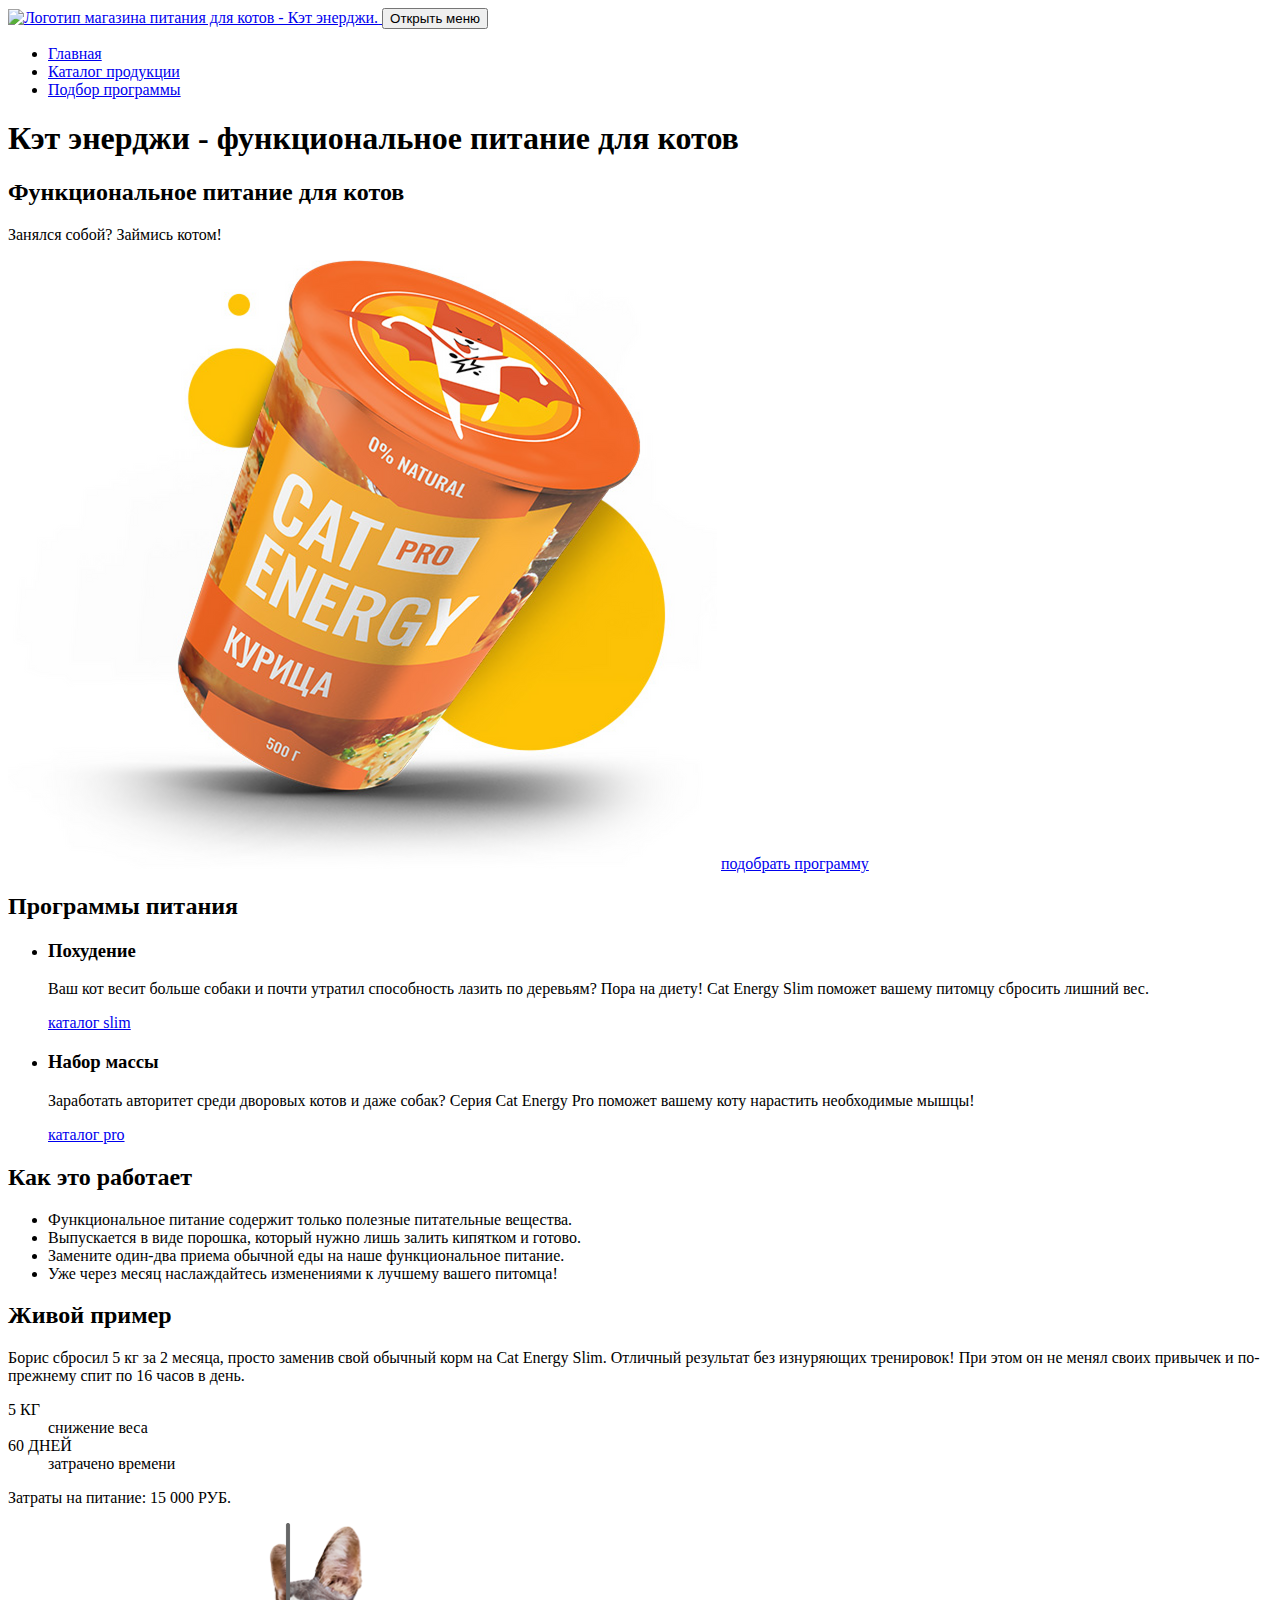
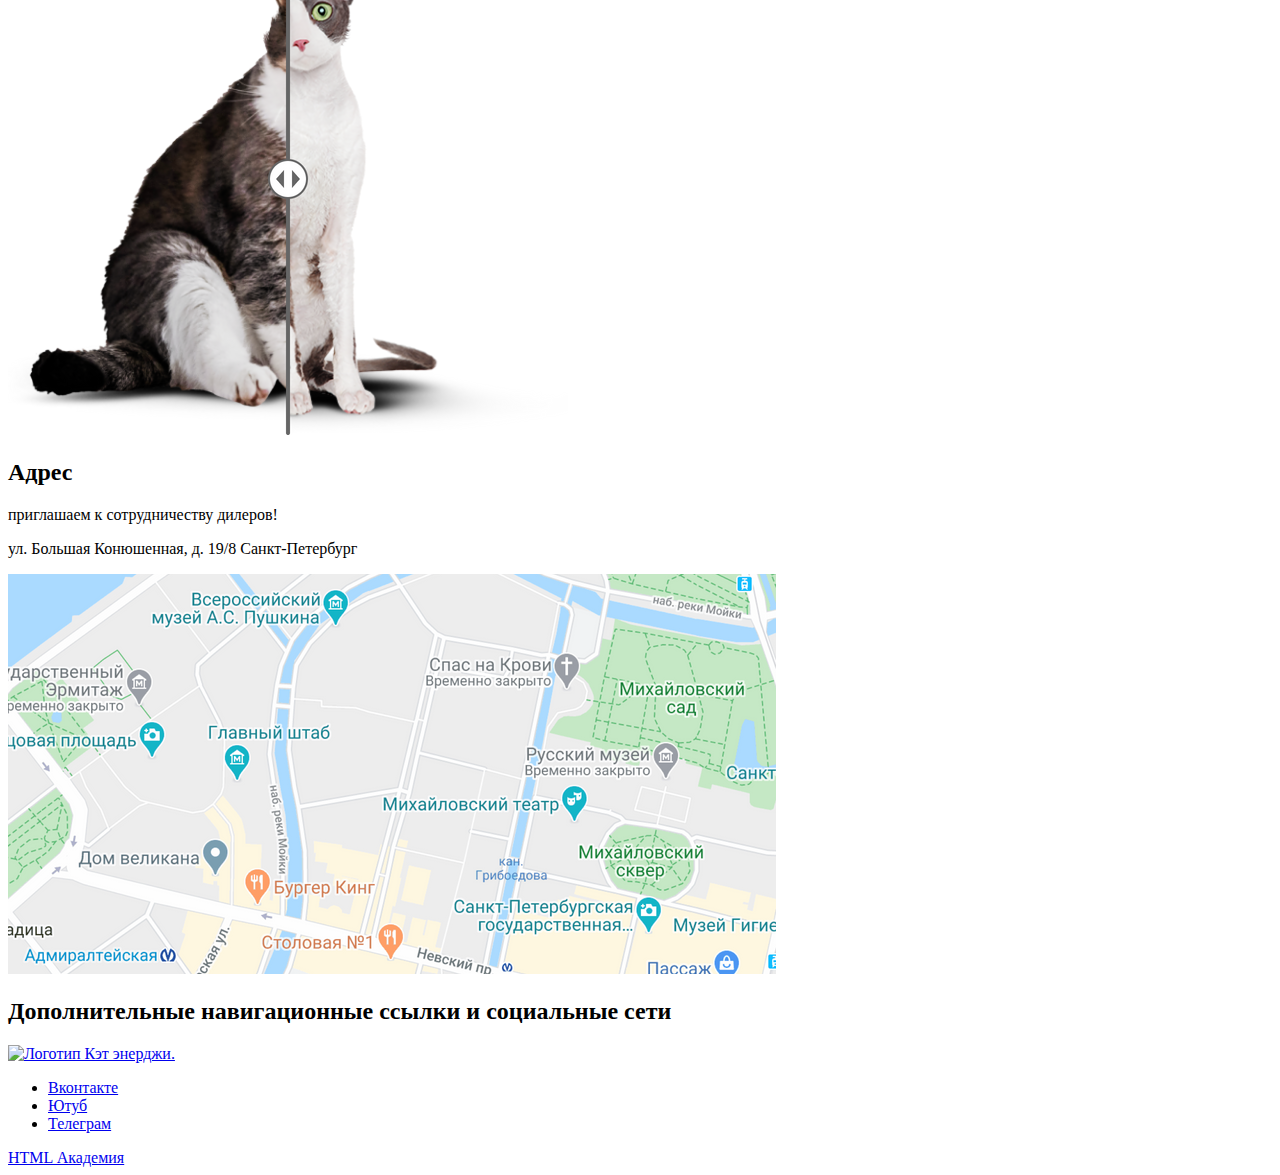
==== source/index.html @ 4df4cf04 "Выполнено задание модуля 4 (шрифты и фоны)" ====
<!DOCTYPE html>
<html class="page" lang="ru">
  <head>
    <meta charset="UTF-8">
    <title>HTML Academy: Кэт энерджи. Главная.</title>
    <meta name="viewport" content="width=device-width,initial-scale=1">
    <link rel="icon" href="favicon.ico">
    <link rel="icon" href="favicons/icon.svg" type="image/svg+xml">
    <link rel="apple-touch-icon" href="favicons/180.png">
    <link rel="manifest" href="manifest.webmanifest">
    <link rel="stylesheet" href="styles/styles.css">
    <script src="scripts/index.js" defer></script>
  </head>
  <body class="page-body page-body--index">
    <header class="main-header">
      <nav class="main-header__nav">
        <div class="main-header__container">
          <a class="main-header__logo-link" href="#">
              <img class="main-header__logo-image" src="data:," width="10" height="10"
                alt="Логотип магазина питания для котов - Кэт энерджи.">
          </a>
          <button class="main-header__toggle main-header__toggle--closed" type="button"><span class="visually-hidden">Открыть меню</span>
          </button>
        </div>

        <ul class="main-header__menu main-header__menu--closed main-menu main-menu--index">
          <li class="main-menu__item">
            <a class="main-menu__link main-menu__link--active" href="#">Главная</a>
          </li>
          <li class="main-menu__item">
            <a class="main-menu__link" href="catalog.html">Каталог продукции</a>
          </li>
          <li class="main-menu__item">
            <a class="main-menu__link" href="form.html">Подбор программы</a>
          </li>
        </ul>
      </nav>
    </header>

    <main class="main-container">
      <h1 class="visually-hidden">Кэт энерджи - функциональное питание для котов</h1>

      <section class="hero">
        <h2 class="hero__title">Функциональное питание для котов</h2>
        <p class="hero__slogan">Занялся собой? Займись котом!</p>
        <picture>
          <source type="image/png" width="552" height="499" media="(min-width: 1440px)" srcset="images/index/hero/index-can-desktop@1x.png 1x, images/index/hero/index-can-desktop@2x.png 2x">
          <source type="image/png" width="709" height="609" media="(min-width: 768px)" srcset="images/index/hero/index-can-tablet@1x.png 1x, images/index/hero/index-can-tablet@2x.png 2x">
          <img class="hero__image" width="280" height="270" alt="Питание для котов." src="images/index/hero/index-can@1x.png" srcset="images/index/hero/index-can@2x.png 2x">
        </picture>
        <a class="hero__button button button--primary-s" href="form.html">подобрать программу</a>
      </section>

      <section class="diets">
        <h2 class="visually-hidden">Программы питания</h2>
        <ul class="diets__list">
          <li class="diets__item diet">
            <h3 class="diet__title diet__title--slim">Похудение</h3>
            <p class="diet__description">
              Ваш кот весит больше собаки и почти утратил способность лазить по деревьям?
              Пора на диету! Cat Energy Slim поможет вашему питомцу сбросить лишний вес.
            </p>
            <a class="diet__link" href="catalog.html">каталог slim</a>
          </li>

          <li class="diets__item diet">
            <h3 class="diet__title diet__title--pro">Набор массы</h3>
            <p class="diet__description">
              Заработать авторитет среди дворовых котов и даже собак?
              Серия Cat Energy Pro поможет вашему коту нарастить необходимые мышцы!
            </p>
            <a class="diet__link" href="catalog.html">каталог pro</a>
          </li>
        </ul>
      </section>

      <section class="advantages">
        <h2 class="advantages__title">Как это работает</h2>
        <ul class="advantages__list">
          <li class="advantages__item advantages__item--leaf">
            Функциональное питание содержит только полезные питательные вещества.
          </li>
          <li class="advantages__item advantages__item--powder">
            Выпускается в виде порошка, который нужно лишь залить кипятком и готово.
          </li>
          <li class="advantages__item advantages__item--cutlery">
            Замените один-два приема обычной еды на наше функциональное питание.
          </li>
          <li class="advantages__item advantages__item--timer">
            Уже через месяц наслаждайтесь изменениями к лучшему вашего питомца!
          </li>
        </ul>
      </section>

      <section class="example">
        <h2 class="example__title">Живой пример</h2>
        <p class="example__description">
          Борис сбросил 5 кг за 2 месяца, просто заменив свой обычный корм на Cat Energy Slim.
          Отличный результат без изнуряющих тренировок!
          При этом он не менял своих привычек и по-прежнему спит по 16 часов в день.
        </p>

        <div class="example__results-wrapper">
          <dl class="example__results results">
            <div class="results__item">
              <dt class="results__number">
                5 КГ
              </dt>
              <dd class="results__description">
                снижение веса
              </dd>
            </div>
            <div class="results__item">
              <dt class="results__number">
                60 ДНЕЙ
              </dt>
              <dd class="results__description">
                затрачено времени
              </dd>
            </div>
          </dl>

          <p class="example__costs">Затраты на питание:
            <span class="example__costs-value">15 000 РУБ.</span>
          </p>
        </div>

        <div class="example__slider example-slider">
          <picture>
            <source type="image/png" width="560" height="512" media="(min-width: 768px)" srcset="images/index/example/cat-slider-stub-tablet@1x.png 1x, images/index/example/cat-slider-stub-tablet@2x.png 2x">
            <img class="example-slider__image example-slider__image--before" width="280" height="256" alt="Сравнение До диеты и После." src="images/index/example/cat-slider-stub@1x.png" srcset="images/index/example/cat-slider-stub@2x.png 2x">
          </picture>
        </div>
      </section>

    </main>

    <footer class="main-footer ">

      <section class="main-footer__location location">
        <h2 class="visually-hidden">Адрес</h2>

        <div class="location__business-card business-card">
          <p class="business-card__title">приглашаем к сотрудничеству дилеров!</p>
          <p class="business-card__street">ул. Большая Конюшенная, д. 19/8
            <span class="business-card__city">Санкт-Петербург</span>
          </p>
        </div>

        <picture>
          <source type="image/png" width="1440" height="400" media="(min-width: 1440px)" srcset="images/footer/map-stub-desktop@1x.png 1x, images/footer/map-stub-desktop@2x.png 2x">
          <source type="image/png" width="768" height="400" media="(min-width: 768px)" srcset="images/footer/map-stub-tablet@1x.png 1x, images/footer/map-stub-tablet@2x.png 2x">
          <img class="location__map" width="320" height="362" alt="Расположение на карте." src="images/footer/map-stub@1x.png" srcset="images/footer/map-stub@2x.png 2x" >
        </picture>
      </section>

      <section class="main-footer__links footer-links">
        <div class="footer-links__wrapper">
          <h2 class="visually-hidden">Дополнительные навигационные ссылки и социальные сети</h2>

          <a class="footer-links__logo" href="index.html">
            <img class="main-footer__logo-name" src="data:," width="10" height="10"
              alt="Логотип Кэт энерджи.">
          </a>

          <ul class="footer-links__socials socials">
            <li class="socials__item">
              <a class="socials__link socials__link--vk" href="https://vk.com/htmlacademy">
                <span class="visually-hidden">Вконтакте</span>
              </a>
            </li>
            <li class="socials__item">
              <a class="socials__link socials__link--youtube" href="https://www.youtube.com/user/htmlacademyru">
                <span class="visually-hidden">Ютуб</span>
              </a>
            </li>
            <li class="socials__item">
              <a class="socials__link socials__link--telegram" href="https://t.me/htmlacademy">
                <span class="visually-hidden">Телеграм</span>
              </a>
            </li>
          </ul>

          <a class="footer-links__copyright copyright" href="https://htmlacademy.ru/intensive/adaptive">
            <span class="copyright__title">HTML Академия</span>
          </a>
        </div>
      </section>

    </footer>
  </body>
</html>
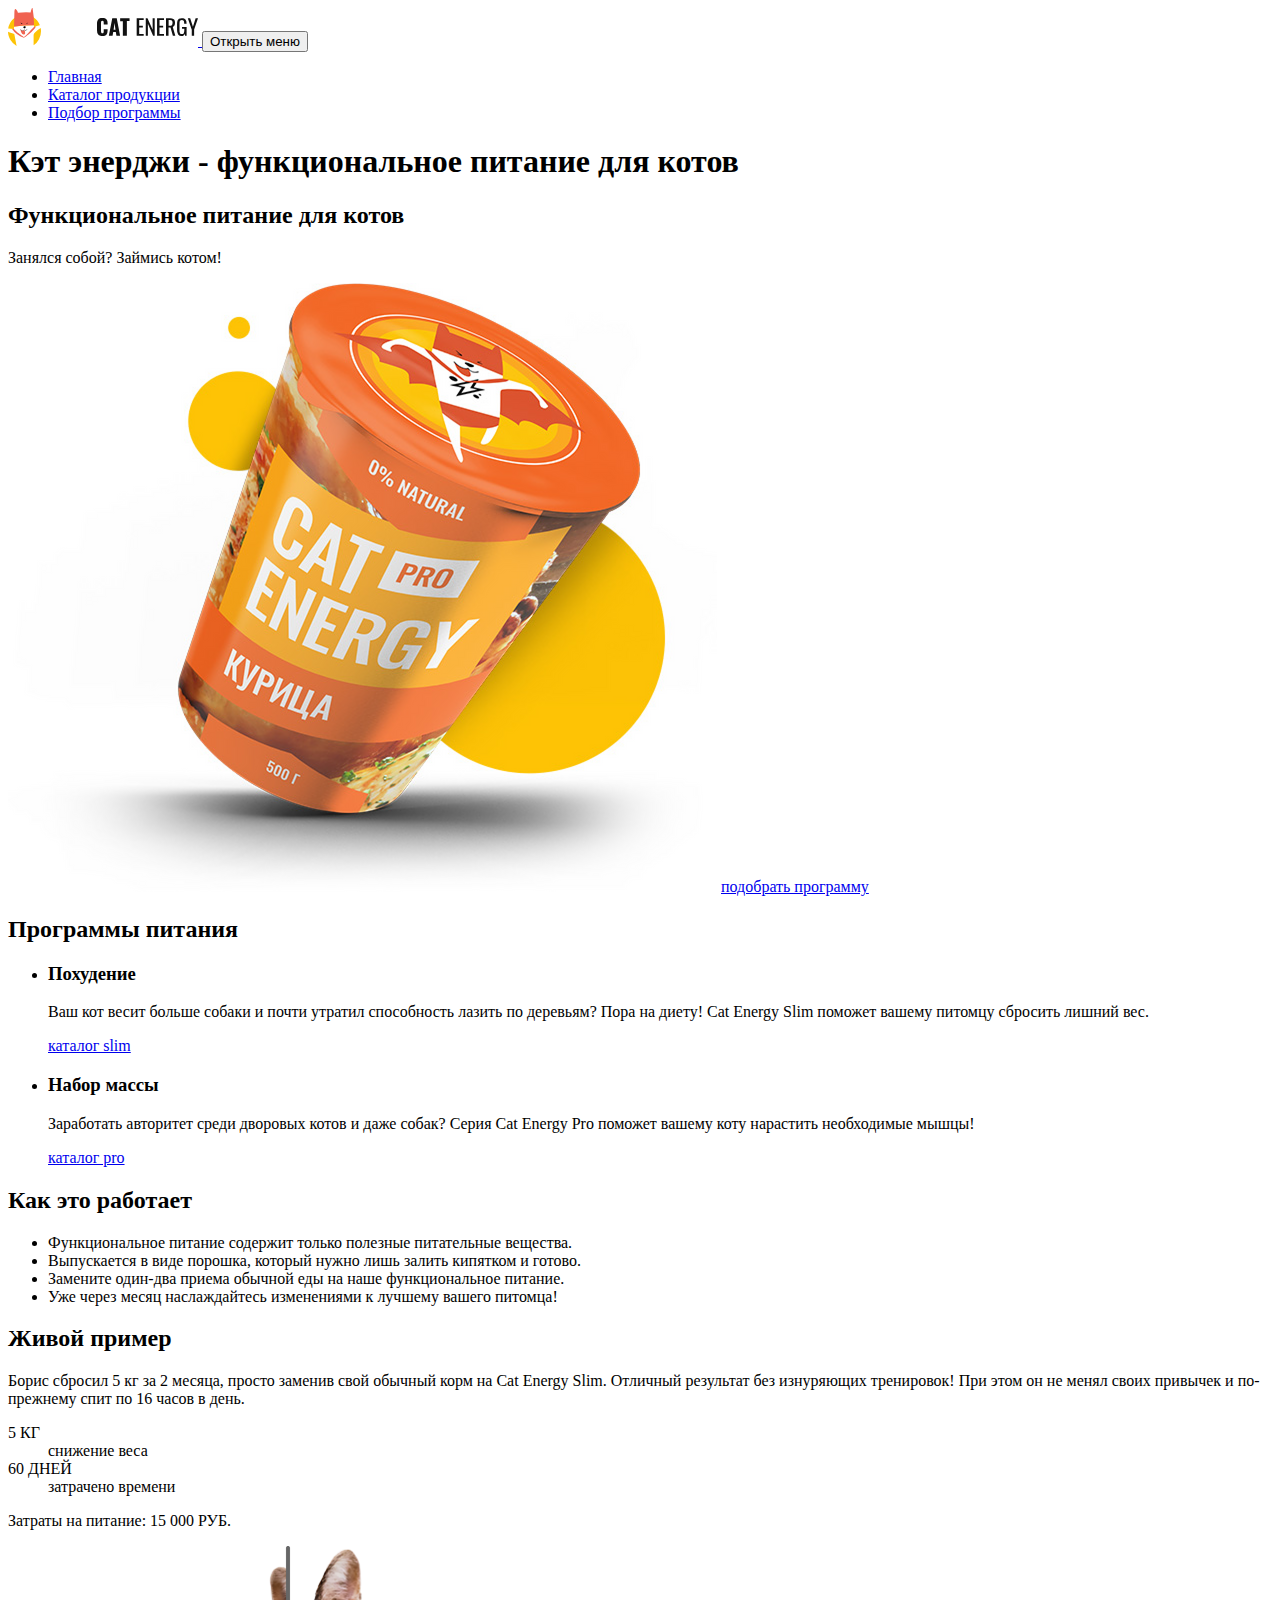
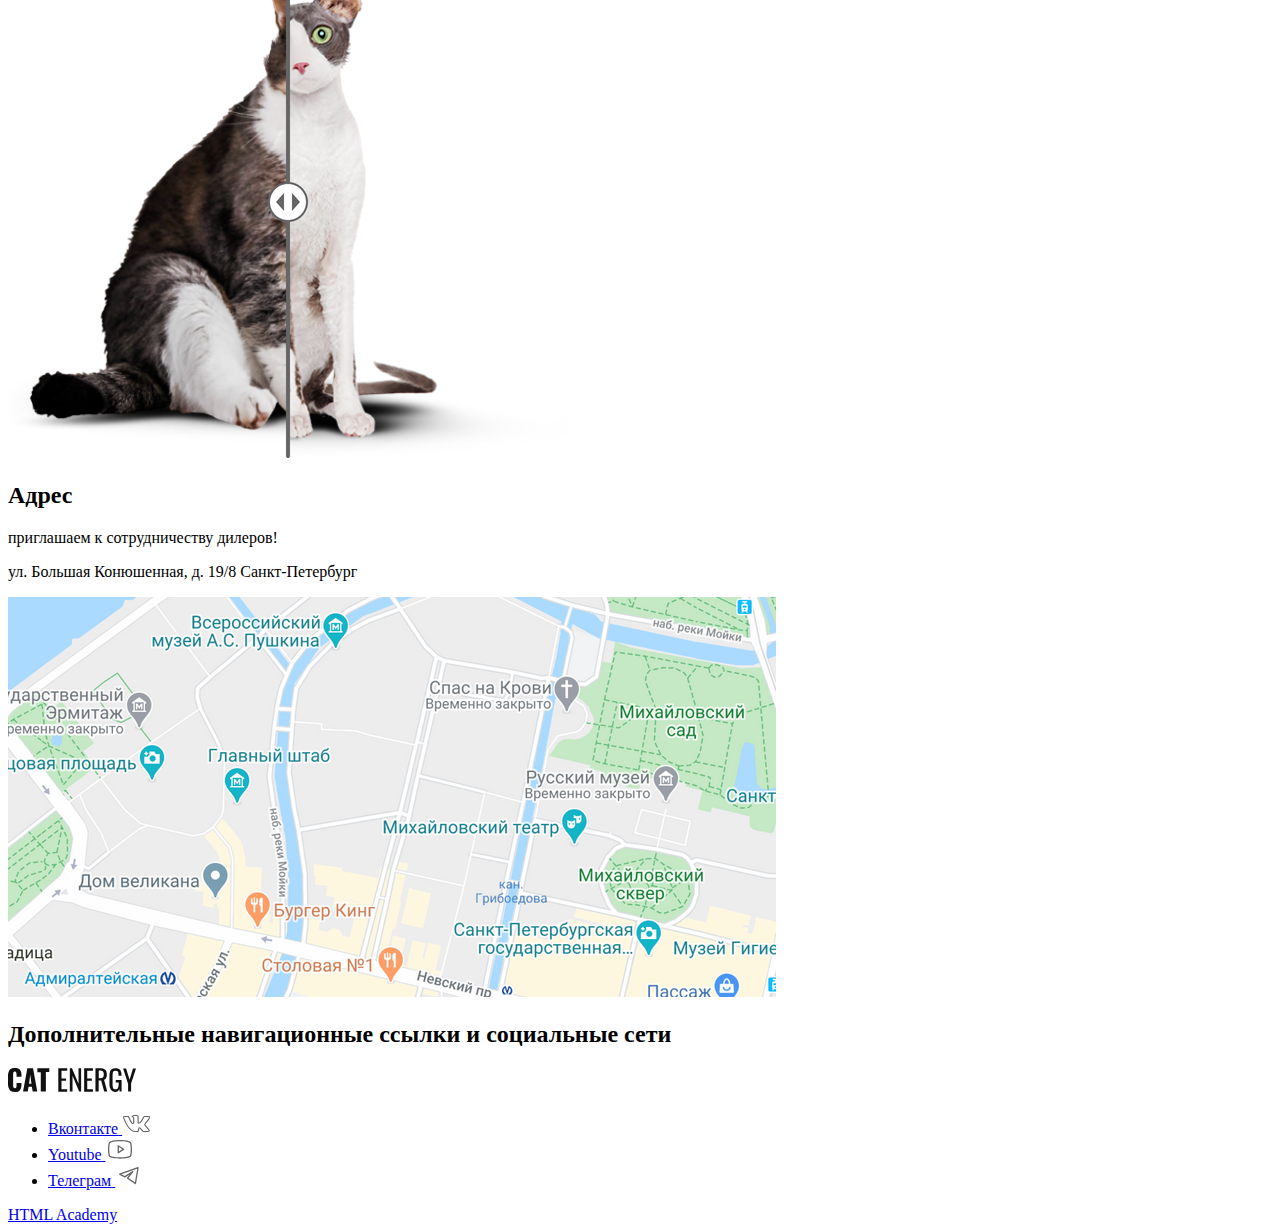
==== commit 3498b583: "Merge pull request #5 from belovdeveloper/module5-task1" ====
--- a/source/index.html
+++ b/source/index.html
@@ -16,10 +16,13 @@
       <nav class="main-header__nav">
         <div class="main-header__container">
           <a class="main-header__logo-link" href="#">
-              <img class="main-header__logo-image" src="data:," width="10" height="10"
-                alt="Логотип магазина питания для котов - Кэт энерджи.">
+            <picture>
+              <source type="image/svg" width="202" height="59" media="(min-width: 1440px)" srcset="images/header/header-logo-desktop.svg">
+              <source type="image/svg" width="174" height="50" media="(min-width: 768px)" srcset="images/header/header-logo-tablet.svg">
+              <img class="main-header__logo" width="190" height="38" alt="Логотип магазина питания для котов - Кэт энерджи." src="images/header/header-logo.svg" loading="lazy">
+            </picture>
           </a>
-          <button class="main-header__toggle main-header__toggle--closed" type="button"><span class="visually-hidden">Открыть меню</span>
+          <button class="main-header__menu-toggle main-header__menu-toggle--closed" type="button"><span class="visually-hidden">Открыть меню</span>
           </button>
         </div>
 
@@ -64,7 +67,7 @@
           </li>
 
           <li class="diets__item diet">
-            <h3 class="diet__title diet__title--pro">Набор массы</h3>
+            <h3 class="diet__title diet__title--weight">Набор массы</h3>
             <p class="diet__description">
               Заработать авторитет среди дворовых котов и даже собак?
               Серия Cat Energy Pro поможет вашему коту нарастить необходимые мышцы!
@@ -158,31 +161,53 @@
         <div class="footer-links__wrapper">
           <h2 class="visually-hidden">Дополнительные навигационные ссылки и социальные сети</h2>
 
-          <a class="footer-links__logo" href="index.html">
-            <img class="main-footer__logo-name" src="data:," width="10" height="10"
-              alt="Логотип Кэт энерджи.">
+          <a class="footer-links__logo" href="#" aria-label="Логотип Кэт энерджи.">
+            <svg class="main-footer__logo-name" aria-hidden="true" focusable="false"
+              width="128" height="24" viewBox="0 0 128 24" fill="none" xmlns="http://www.w3.org/2000/svg">
+              <path
+                d="M1.62 21.96a9.43 9.43 0 0 1-1.6-5.72v-8.48a9.56 9.56 0 0 1 1.5-5.82c1.1-1.33 2.8-1.94 5.31-1.94 2.5 0 4.1.61 5.1 1.74a7.43 7.43 0 0 1 1.51 5v2.04h-4.9v-2.35a5.4 5.4 0 0 0-.3-2.04 1.42 1.42 0 0 0-1.4-.82c-.71 0-1.21.2-1.41.72a6.72 6.72 0 0 0-.3 2.25v10.92a4.3 4.3 0 0 0 .4 2.15c.2.5.7.71 1.4.71s1.1-.2 1.3-.71c.23-.7.33-1.42.3-2.15v-2.45h4.91v2.05a7.92 7.92 0 0 1-1.5 5.1c-1 1.23-2.7 1.84-5.1 1.84-2.41-.1-4.22-.71-5.22-2.04Zm17.73-21.66h5.7l4.21 23.3h-4.6l-.8-4.91h-3.31l-.8 4.9h-4.7l4.3-23.28Zm4.1 15.33-1.2-9.1-1.2 9.1h2.4Zm9.32-11.44h-3.4v-3.88h11.9v3.78h-3.4v19.5h-5.1v-19.4Zm17.63-3.89h8.8v2.46h-5.7v7.66h4.6v2.35h-4.6v8.57h5.7v2.35h-8.9v-23.38h.1Zm11.4 0h2.21l6.51 15.43v-15.42h2.6v23.28h-2l-6.6-15.93v15.93h-2.71v-23.28Zm14.33 0h8.81v2.46h-5.7v7.66h4.6v2.35h-4.6v8.57h5.7v2.35h-8.81v-23.38Zm11.41 0h4.61a7.9 7.9 0 0 1 5.1 1.44c1.1.92 1.6 2.55 1.6 4.7 0 2.96-.9 4.8-2.8 5.4l3.21 11.65h-3.1l-3-10.93h-2.51v10.93h-3.2v-23.18h.1Zm4.41 10.01c1.03.1 2.06-.2 2.9-.81.6-.51.9-1.53.9-3.07a6.72 6.72 0 0 0-.3-2.24 2.58 2.58 0 0 0-1.1-1.23 4.49 4.49 0 0 0-2.2-.4h-1.4v7.65h1.2v.1Zm10.91 11.55a10.49 10.49 0 0 1-1.4-5.93v-7.76a17 17 0 0 1 .5-4.4c.34-1.06 1-2 1.9-2.65 1.12-.67 2.41-1 3.71-.92 2.1 0 3.6.51 4.5 1.64a7.93 7.93 0 0 1 1.41 5.1v.82h-3v-.71c0-.86-.07-1.71-.2-2.56a2.05 2.05 0 0 0-.8-1.32 3.05 3.05 0 0 0-1.9-.51 2.96 2.96 0 0 0-2.01.6 2.3 2.3 0 0 0-.8 1.64c-.13.92-.2 1.84-.2 2.76v8.68a9.43 9.43 0 0 0 .6 3.88c.4.82 1.2 1.12 2.4 1.12a2.38 2.38 0 0 0 2.4-1.22c.53-1.3.77-2.69.7-4.09v-1.63h-2.9v-2.35h5.81v11.54h-2l-.3-2.65a4.17 4.17 0 0 1-1.56 2.2c-.74.53-1.64.8-2.55.76a4.92 4.92 0 0 1-4.3-2.04Zm17.13-6.44-4.9-15.01h3l3.5 11.23 3.4-11.23h3.01l-4.9 15.01v8.17h-3.01v-8.17h-.1Z"
+                fill="#111"/>
+            </svg>
           </a>
 
           <ul class="footer-links__socials socials">
             <li class="socials__item">
               <a class="socials__link socials__link--vk" href="https://vk.com/htmlacademy">
                 <span class="visually-hidden">Вконтакте</span>
+                <svg class="socials__image" aria-hidden="true" focusable="false"
+                  width="28" height="22" viewBox="0 0 28 22" fill="none" xmlns="http://www.w3.org/2000/svg">
+                  <path
+                    d="M1 5.34c0-.86.52-1.32 1.55-1.38l3.97.02c.26 0 .44.13.53.38.4 1.26.86 2.34 1.37 3.25.5.92 1.17 1.97 1.99 3.16.07.15.18.23.34.23.13 0 .22-.06.3-.18l.07-.28.03-4.35c0-.3-.07-.5-.23-.6-.15-.1-.43-.18-.83-.23-.32-.05-.48-.23-.48-.55 0-.07 0-.12.02-.15.38-1.09 1.44-1.63 3.2-1.63l1.5-.03c.67 0 1.23.16 1.67.48.44.32.67.82.67 1.5v5.72c.12.08.24.12.34.12.27 0 .5-.15.7-.45 1.95-2.58 3-4.31 3.17-5.18a.3.3 0 0 1 .05-.13c.12-.25.33-.47.61-.65.29-.19.53-.31.75-.38a.55.55 0 0 1 .24-.05h4.13l.26.03c.36 0 .63.16.83.47.07.1.12.21.15.33a2.4 2.4 0 0 1 .06.55v.18a6.11 6.11 0 0 1-.94 2.2 23.4 23.4 0 0 1-1.93 2.53c-.79.9-1.27 1.5-1.47 1.78a.93.93 0 0 0-.24.56c0 .13.07.28.21.45l3.9 4.63c.2.26.31.56.31.88 0 .38-.16.7-.48.95-.32.25-.7.4-1.14.43l-.46.02h-4.04c-.02 0-.06 0-.11.02a.86.86 0 0 1-.1.01c-.4 0-.76-.16-1.1-.48-.12-.13-.96-1.12-2.5-2.97a1.39 1.39 0 0 0-.38-.32 38.47 38.47 0 0 0-.53 2.24l-.08.42a1.4 1.4 0 0 1-1.12 1.06l-.37.02h-2.61c-1.48 0-2.95-.63-4.41-1.9a19.3 19.3 0 0 1-3.96-4.95 47.51 47.51 0 0 1-3.28-7.05 1.92 1.92 0 0 1-.13-.73Zm16.01 6.51c-.37 0-.7-.1-1.01-.29a.9.9 0 0 1-.45-.79v-5.78c0-.34-.1-.58-.27-.72-.18-.14-.49-.21-.93-.21l-1.52.05c-.76 0-1.34.12-1.73.37.78.36 1.17.93 1.17 1.71v4.43a1.5 1.5 0 0 1-.53 1.04 1.6 1.6 0 0 1-1.07.42c-.53 0-.94-.24-1.22-.73a26.16 26.16 0 0 1-3.1-5.63l-.23-.66-3.55-.02c-.23 0-.36.01-.38.03-.03.03-.04.1-.04.22 0 .15.01.3.05.48l.56 1.4c1.49 3.64 3.11 6.51 4.86 8.6 1.75 2.1 3.47 3.15 5.16 3.15h2.66c.1 0 .19-.03.24-.09.05-.06.1-.17.13-.34l.06-.25.5-2.21c.15-.3.27-.5.38-.6.2-.2.42-.28.69-.28.43 0 .86.24 1.3.73l2.27 2.71c.14.22.3.33.45.33h4.4c.53 0 .8-.13.8-.38a.47.47 0 0 0-.08-.25l-3.87-4.55c-.3-.35-.45-.73-.45-1.13 0-.4.14-.8.43-1.16.23-.34.68-.9 1.34-1.67.67-.78 1.25-1.51 1.75-2.19.5-.68.82-1.3.98-1.85l.08-.33a.37.37 0 0 1-.02-.16.54.54 0 0 0-.03-.19h-4.18c-.27.1-.48.25-.64.45l-.16.48c-.45 1.16-1.6 2.94-3.5 5.36-.36.33-.8.5-1.3.5Z"
+                    fill="#666"/>
+                </svg>
               </a>
             </li>
             <li class="socials__item">
               <a class="socials__link socials__link--youtube" href="https://www.youtube.com/user/htmlacademyru">
-                <span class="visually-hidden">Ютуб</span>
+                <span class="visually-hidden" lang="en">Youtube</span>
+                <svg class="socials__image" aria-hidden="true" focusable="false"
+                  width="28" height="22" viewBox="0 0 28 22" fill="none" xmlns="http://www.w3.org/2000/svg">
+                  <path
+                    d="m17.85 10.8-5.24-3.5a.65.65 0 0 0-1.01.55v6.98a.65.65 0 0 0 1.01.54l5.24-3.49a.65.65 0 0 0 0-1.09Zm-4.94 2.8v-4.53l3.4 2.27-3.4 2.27Zm12.48-8.56a2.4 2.4 0 0 0-1.45-1.63c-3.72-1.43-9.69-1.41-9.94-1.41s-6.22-.02-9.94 1.4a2.4 2.4 0 0 0-1.45 1.64 25.32 25.32 0 0 0-.61 6.3c0 3.26.33 5.22.61 6.3a2.4 2.4 0 0 0 1.45 1.63c3.72 1.43 9.69 1.4 9.94 1.4h.08c.75 0 6.31-.04 9.86-1.4a2.4 2.4 0 0 0 1.45-1.64c.28-1.07.61-3.03.61-6.3 0-3.25-.33-5.22-.61-6.29Zm-1.27 12.27a1.1 1.1 0 0 1-.65.74c-3.5 1.34-9.4 1.32-9.47 1.32-.07 0-5.98.02-9.47-1.32a1.09 1.09 0 0 1-.65-.74c-.27-1-.57-2.85-.57-5.97 0-3.12.3-4.97.57-5.97a1.1 1.1 0 0 1 .65-.74c3.5-1.34 9.4-1.32 9.47-1.32.07 0 5.98-.02 9.47 1.32a1.1 1.1 0 0 1 .65.74c.27 1 .57 2.85.57 5.97 0 3.12-.3 4.96-.57 5.97Z"
+                    fill="#666"/>
+                </svg>
               </a>
             </li>
             <li class="socials__item">
               <a class="socials__link socials__link--telegram" href="https://t.me/htmlacademy">
                 <span class="visually-hidden">Телеграм</span>
+                <svg class="socials__image" aria-hidden="true" focusable="false"
+                  width="28" height="22" viewBox="0 0 28 22" fill="none" xmlns="http://www.w3.org/2000/svg">
+                  <path fill-rule="evenodd" clip-rule="evenodd"
+                    d="M23.46 3.15c.18.15.27.38.23.61l-2.63 15.76a.66.66 0 0 1-1.01.44l-7.88-5.25a.66.66 0 0 1-.15-.96l2.61-3.26-4.36 2.9a.66.66 0 0 1-.65.05l-5.26-2.63a.66.66 0 0 1 .08-1.2l18.38-6.57a.66.66 0 0 1 .64.11Zm-17.13 7.17 3.53 1.77 7.56-5.04a.66.66 0 0 1 .88.96l-4.8 6 6.43 4.3 2.28-13.66-15.88 5.67Z"
+                    fill="#666"/>
+                </svg>
               </a>
             </li>
           </ul>
 
           <a class="footer-links__copyright copyright" href="https://htmlacademy.ru/intensive/adaptive">
-            <span class="copyright__title">HTML Академия</span>
+            <span class="copyright__title">HTML Academy</span>
           </a>
         </div>
       </section>
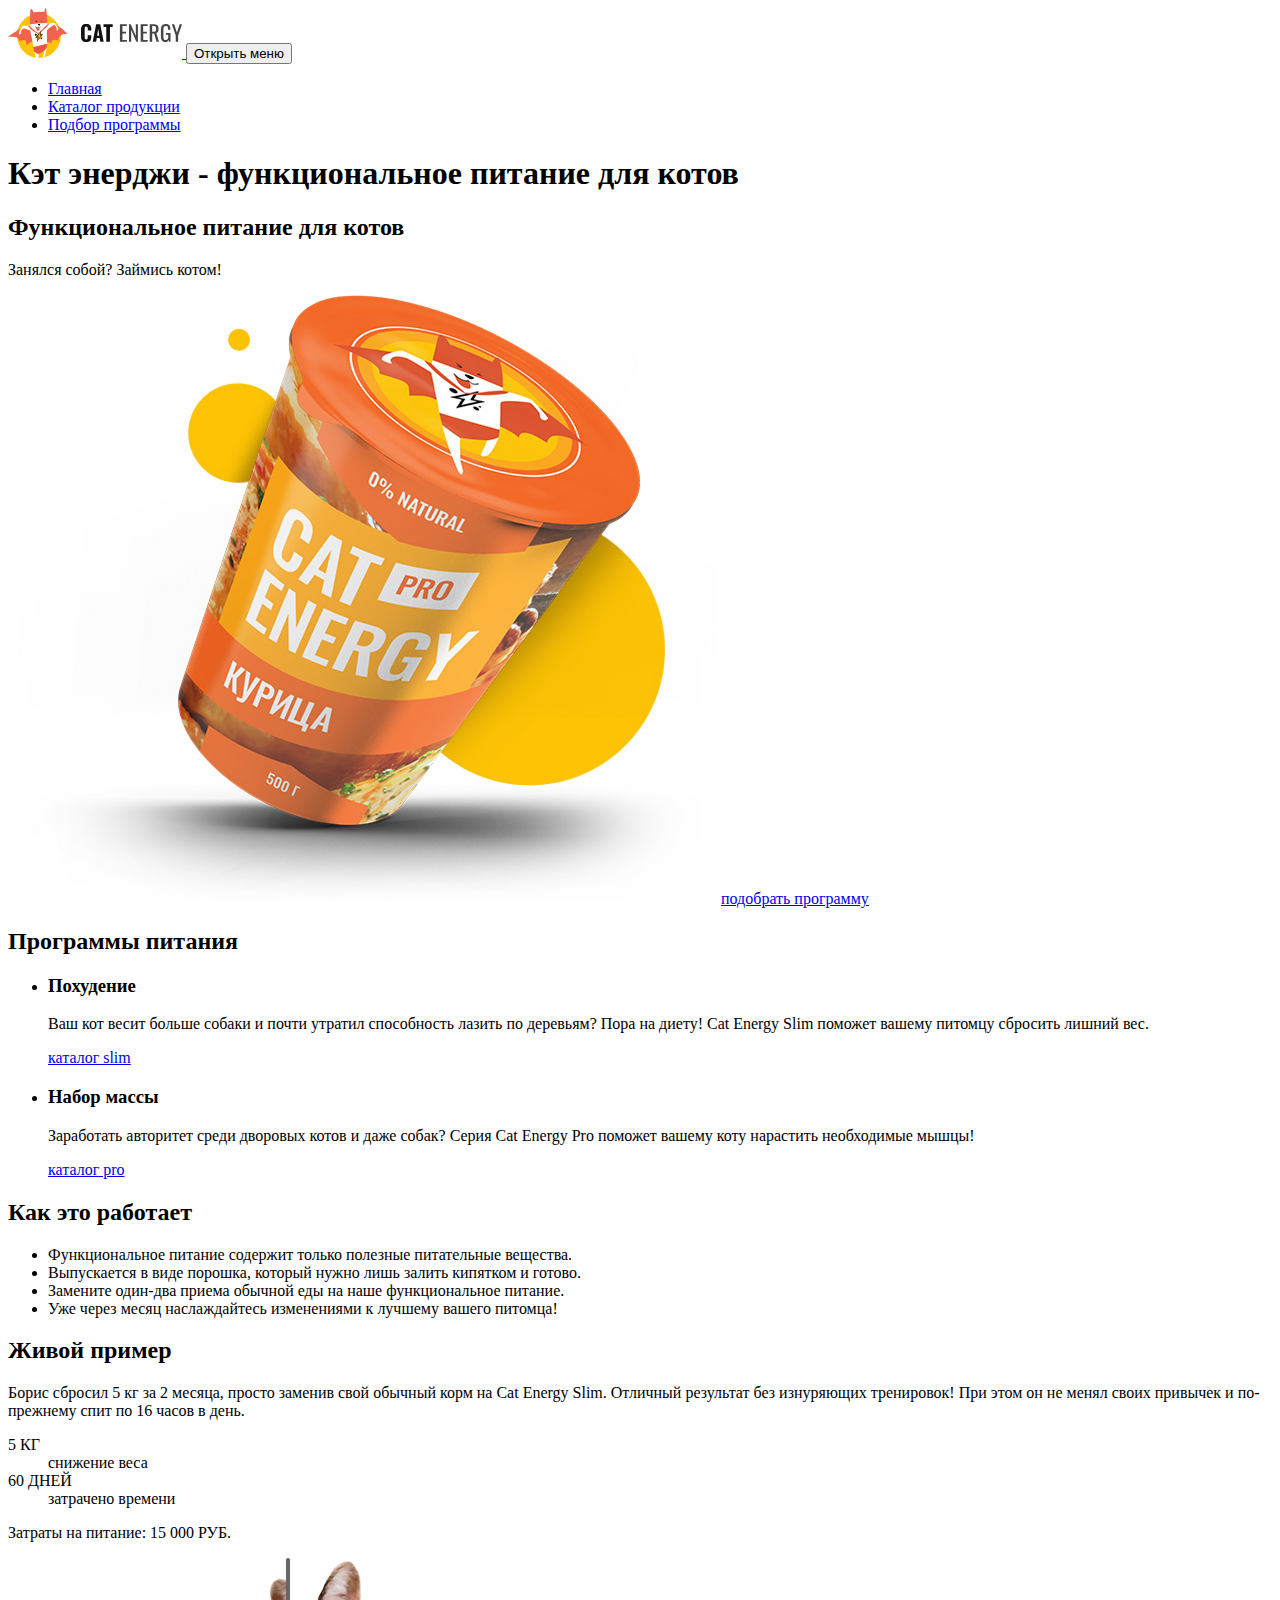
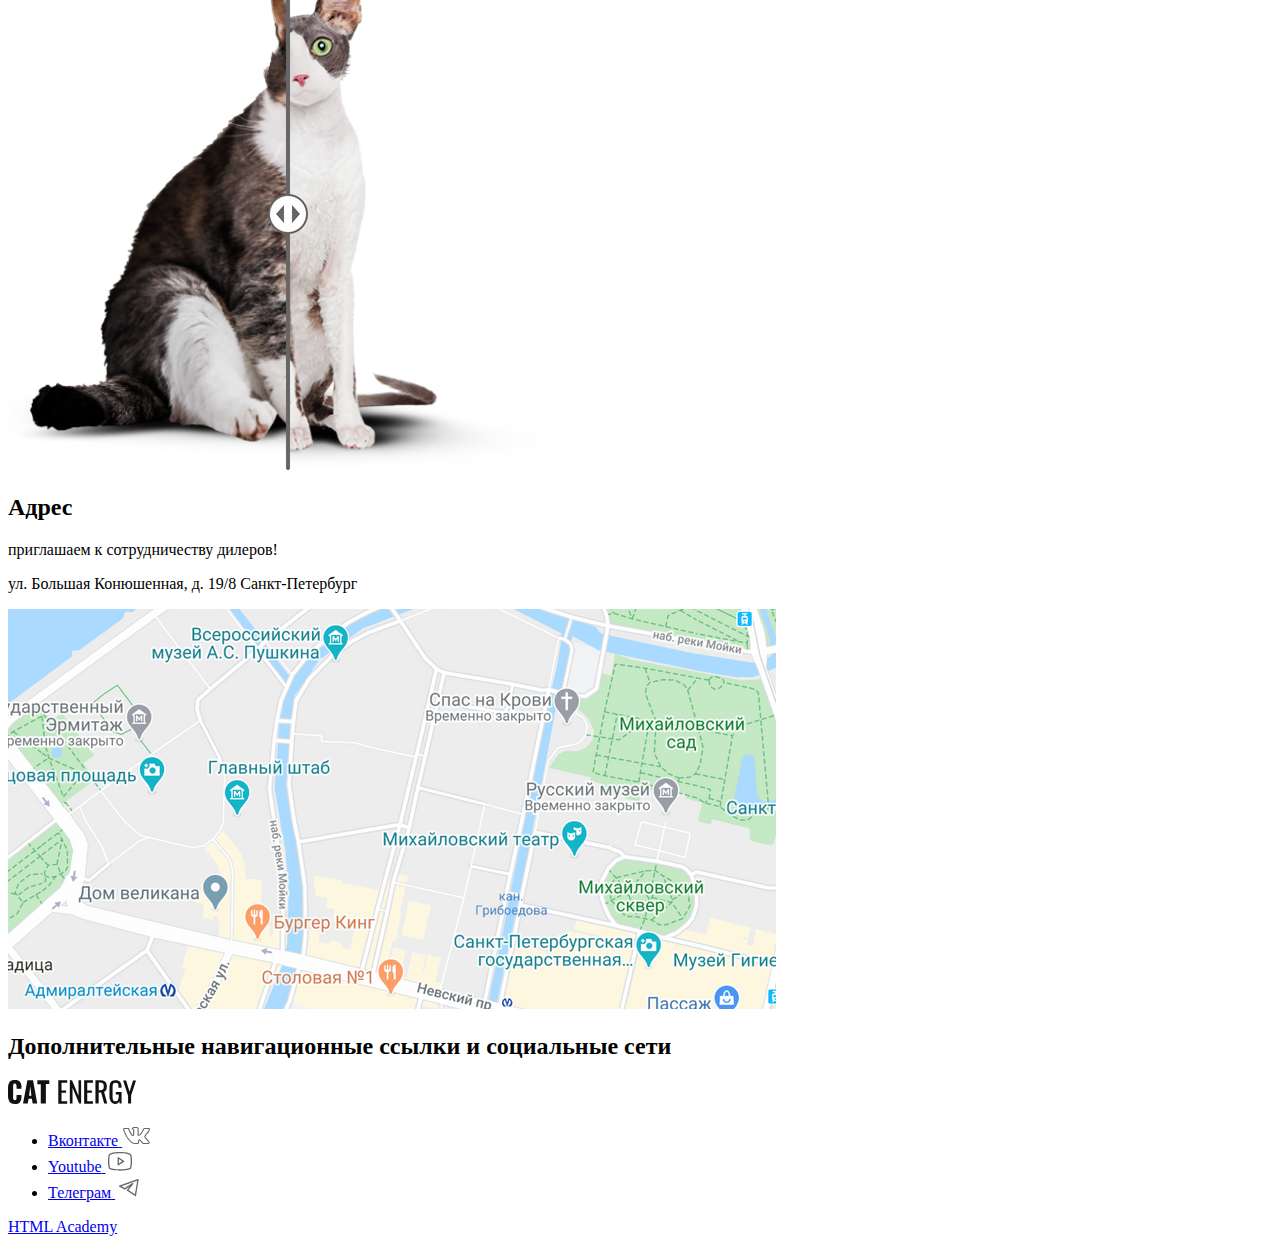
==== commit d2328a7c: "Выполнена стилизация крупной сетки и частично детали" ====
--- a/source/index.html
+++ b/source/index.html
@@ -14,15 +14,21 @@
   <body class="page-body page-body--index">
     <header class="main-header">
       <nav class="main-header__nav">
-        <div class="main-header__container">
+
+        <div class="main-header__container ">
           <a class="main-header__logo-link" href="#">
             <picture>
-              <source type="image/svg" width="202" height="59" media="(min-width: 1440px)" srcset="images/header/header-logo-desktop.svg">
-              <source type="image/svg" width="174" height="50" media="(min-width: 768px)" srcset="images/header/header-logo-tablet.svg">
-              <img class="main-header__logo" width="190" height="38" alt="Логотип магазина питания для котов - Кэт энерджи." src="images/header/header-logo.svg" loading="lazy">
+              <source type="image/svg+xml" width="202" height="59" media="(min-width: 1440px)"
+                srcset="images/header/header-logo-desktop.svg">
+              <source type="image/svg+xml" width="174" height="50" media="(min-width: 768px)"
+                srcset="images/header/header-logo-tablet.svg">
+              <img class="main-header__logo" width="190" height="38"
+                alt="Логотип магазина питания для котов - Кэт энерджи." src="images/header/header-logo.svg"
+                loading="lazy">
             </picture>
           </a>
-          <button class="main-header__menu-toggle main-header__menu-toggle--closed" type="button"><span class="visually-hidden">Открыть меню</span>
+          <button class="main-header__menu-toggle main-header__menu-toggle--closed" type="button"><span
+            class="visually-hidden">Открыть меню</span>
           </button>
         </div>
 
@@ -37,6 +43,7 @@
             <a class="main-menu__link" href="form.html">Подбор программы</a>
           </li>
         </ul>
+
       </nav>
     </header>
 
@@ -44,17 +51,22 @@
       <h1 class="visually-hidden">Кэт энерджи - функциональное питание для котов</h1>
 
       <section class="hero">
-        <h2 class="hero__title">Функциональное питание для котов</h2>
-        <p class="hero__slogan">Занялся собой? Займись котом!</p>
-        <picture>
-          <source type="image/png" width="552" height="499" media="(min-width: 1440px)" srcset="images/index/hero/index-can-desktop@1x.png 1x, images/index/hero/index-can-desktop@2x.png 2x">
-          <source type="image/png" width="709" height="609" media="(min-width: 768px)" srcset="images/index/hero/index-can-tablet@1x.png 1x, images/index/hero/index-can-tablet@2x.png 2x">
-          <img class="hero__image" width="280" height="270" alt="Питание для котов." src="images/index/hero/index-can@1x.png" srcset="images/index/hero/index-can@2x.png 2x">
-        </picture>
-        <a class="hero__button button button--primary-s" href="form.html">подобрать программу</a>
-      </section>
-
-      <section class="diets">
+        <div class="hero__container cup-container">
+          <h2 class="hero__title">Функциональное питание для котов</h2>
+          <p class="hero__slogan">Занялся собой? Займись котом!</p>
+          <picture>
+            <source type="image/png" width="552" height="499" media="(min-width: 1440px)"
+              srcset="images/index/hero/index-can-desktop@1x.png 1x, images/index/hero/index-can-desktop@2x.png 2x">
+            <source type="image/png" width="709" height="609" media="(min-width: 768px)"
+              srcset="images/index/hero/index-can-tablet@1x.png 1x, images/index/hero/index-can-tablet@2x.png 2x">
+            <img class="hero__image" width="280" height="270" alt="Питание для котов."
+              src="images/index/hero/index-can@1x.png" srcset="images/index/hero/index-can@2x.png 2x">
+          </picture>
+          <a class="hero__button button button--primary" href="form.html">подобрать программу</a>
+        </div>
+      </section>
+
+      <section class="diets cup-container">
         <h2 class="visually-hidden">Программы питания</h2>
         <ul class="diets__list">
           <li class="diets__item diet">
@@ -77,7 +89,7 @@
         </ul>
       </section>
 
-      <section class="advantages">
+      <section class="advantages cup-container">
         <h2 class="advantages__title">Как это работает</h2>
         <ul class="advantages__list">
           <li class="advantages__item advantages__item--leaf">
@@ -96,42 +108,48 @@
       </section>
 
       <section class="example">
-        <h2 class="example__title">Живой пример</h2>
-        <p class="example__description">
-          Борис сбросил 5 кг за 2 месяца, просто заменив свой обычный корм на Cat Energy Slim.
-          Отличный результат без изнуряющих тренировок!
-          При этом он не менял своих привычек и по-прежнему спит по 16 часов в день.
-        </p>
-
-        <div class="example__results-wrapper">
-          <dl class="example__results results">
-            <div class="results__item">
-              <dt class="results__number">
-                5 КГ
-              </dt>
-              <dd class="results__description">
-                снижение веса
-              </dd>
-            </div>
-            <div class="results__item">
-              <dt class="results__number">
-                60 ДНЕЙ
-              </dt>
-              <dd class="results__description">
-                затрачено времени
-              </dd>
-            </div>
-          </dl>
-
-          <p class="example__costs">Затраты на питание:
-            <span class="example__costs-value">15 000 РУБ.</span>
+        <div class="example__container cup-container">
+
+          <h2 class="example__title">Живой пример</h2>
+          <p class="example__description">
+            Борис сбросил 5 кг за 2 месяца, просто заменив свой обычный корм на Cat Energy Slim.
+            Отличный результат без изнуряющих тренировок!
+            При этом он не менял своих привычек и по-прежнему спит по 16 часов в день.
           </p>
-        </div>
-
+
+          <div class="example__results-wrapper">
+            <dl class="example__results results">
+              <div class="results__item">
+                <dt class="results__number">
+                  5 КГ
+                </dt>
+                <dd class="results__description">
+                  снижение веса
+                </dd>
+              </div>
+              <div class="results__item">
+                <dt class="results__number">
+                  60 ДНЕЙ
+                </dt>
+                <dd class="results__description">
+                  затрачено времени
+                </dd>
+              </div>
+            </dl>
+
+            <p class="example__costs">Затраты на питание:
+              <span class="example__costs-value">15 000 РУБ.</span>
+            </p>
+          </div>
+
+        </div>
         <div class="example__slider example-slider">
           <picture>
-            <source type="image/png" width="560" height="512" media="(min-width: 768px)" srcset="images/index/example/cat-slider-stub-tablet@1x.png 1x, images/index/example/cat-slider-stub-tablet@2x.png 2x">
-            <img class="example-slider__image example-slider__image--before" width="280" height="256" alt="Сравнение До диеты и После." src="images/index/example/cat-slider-stub@1x.png" srcset="images/index/example/cat-slider-stub@2x.png 2x">
+            <source type="image/png" width="560" height="512" media="(min-width: 768px)"
+              srcset="images/index/example/cat-slider-stub-tablet@1x.png 1x, images/index/example/cat-slider-stub-tablet@2x.png 2x">
+            <img class="example-slider__image example-slider__image--before" width="280" height="256"
+              alt="Сравнение До диеты и После." src="images/index/example/cat-slider-stub@1x.png"
+              srcset="images/index/example/cat-slider-stub@2x.png 2x">
           </picture>
         </div>
       </section>
@@ -143,7 +161,7 @@
       <section class="main-footer__location location">
         <h2 class="visually-hidden">Адрес</h2>
 
-        <div class="location__business-card business-card">
+        <div class="location__business-card business-card cup-container">
           <p class="business-card__title">приглашаем к сотрудничеству дилеров!</p>
           <p class="business-card__street">ул. Большая Конюшенная, д. 19/8
             <span class="business-card__city">Санкт-Петербург</span>
@@ -157,8 +175,8 @@
         </picture>
       </section>
 
-      <section class="main-footer__links footer-links">
-        <div class="footer-links__wrapper">
+      <section class="main-footer__links footer-links cup-container">
+
           <h2 class="visually-hidden">Дополнительные навигационные ссылки и социальные сети</h2>
 
           <a class="footer-links__logo" href="#" aria-label="Логотип Кэт энерджи.">
@@ -209,7 +227,7 @@
           <a class="footer-links__copyright copyright" href="https://htmlacademy.ru/intensive/adaptive">
             <span class="copyright__title">HTML Academy</span>
           </a>
-        </div>
+
       </section>
 
     </footer>
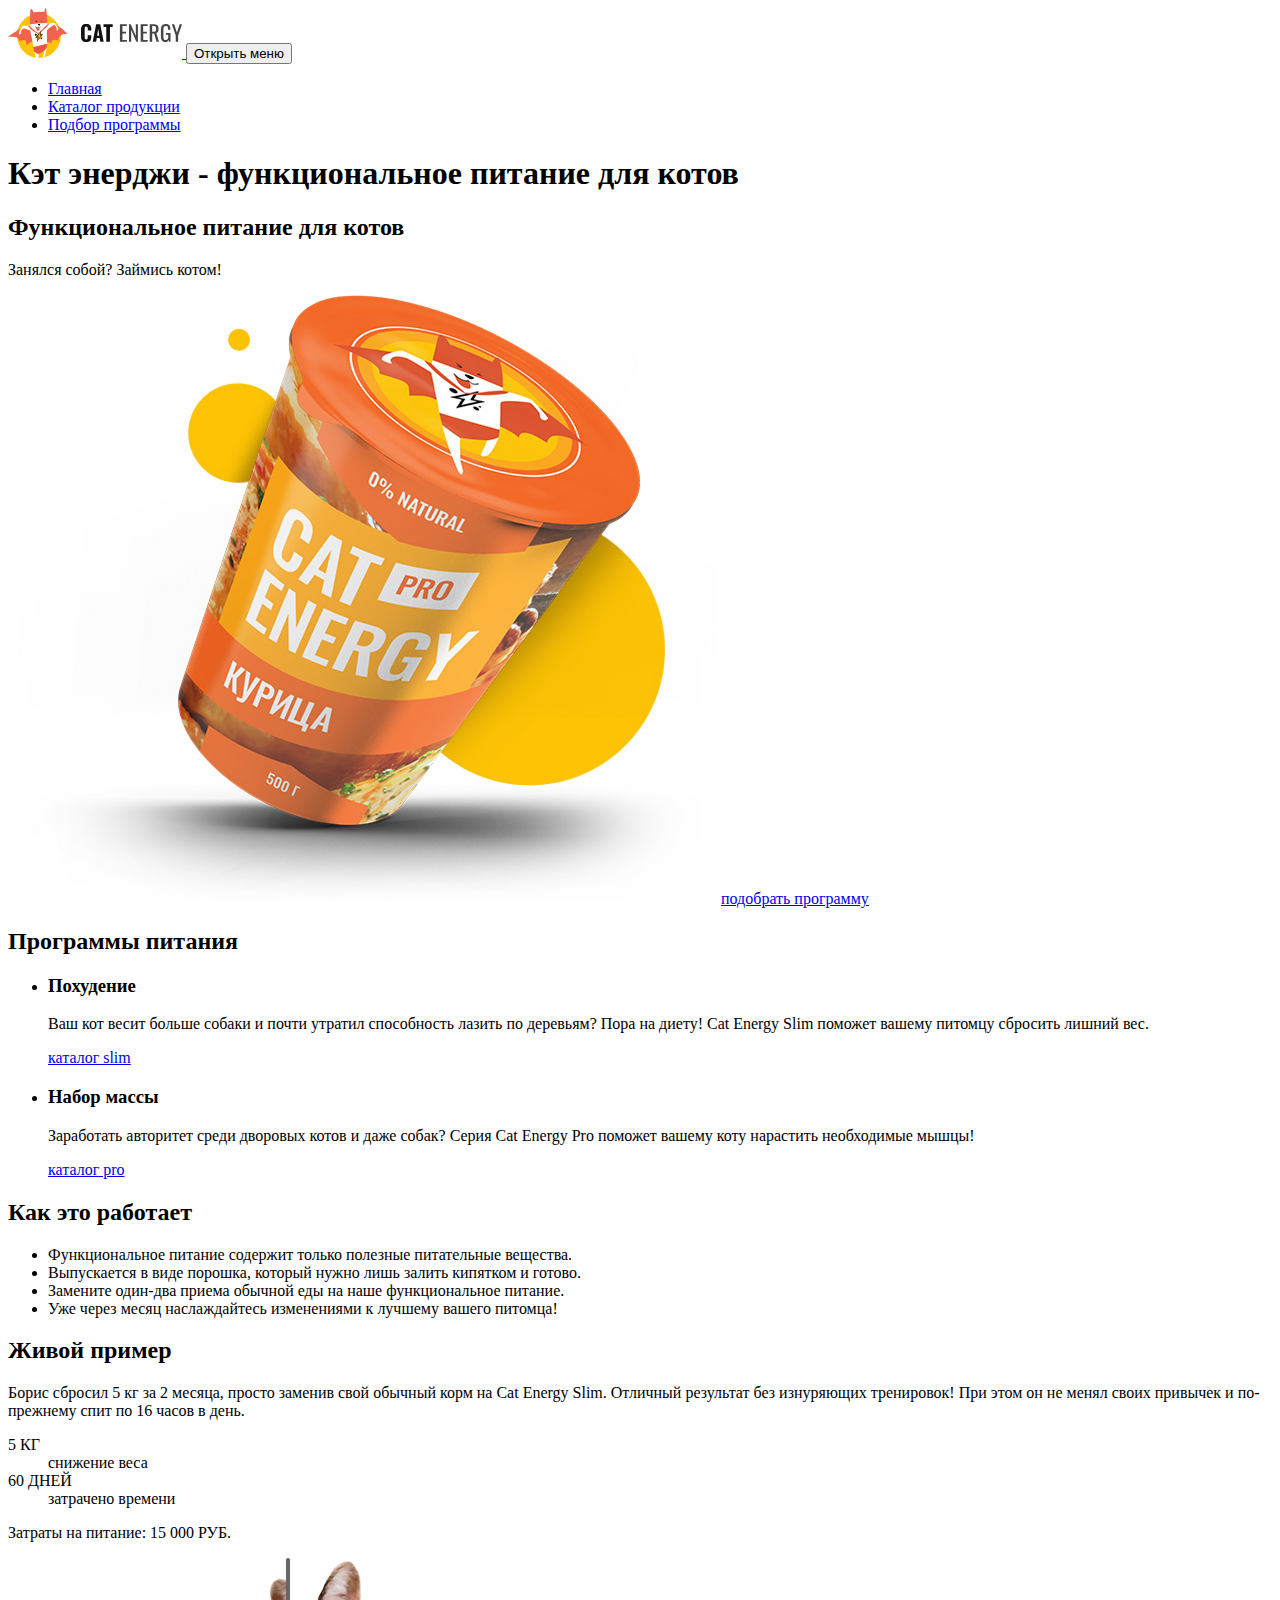
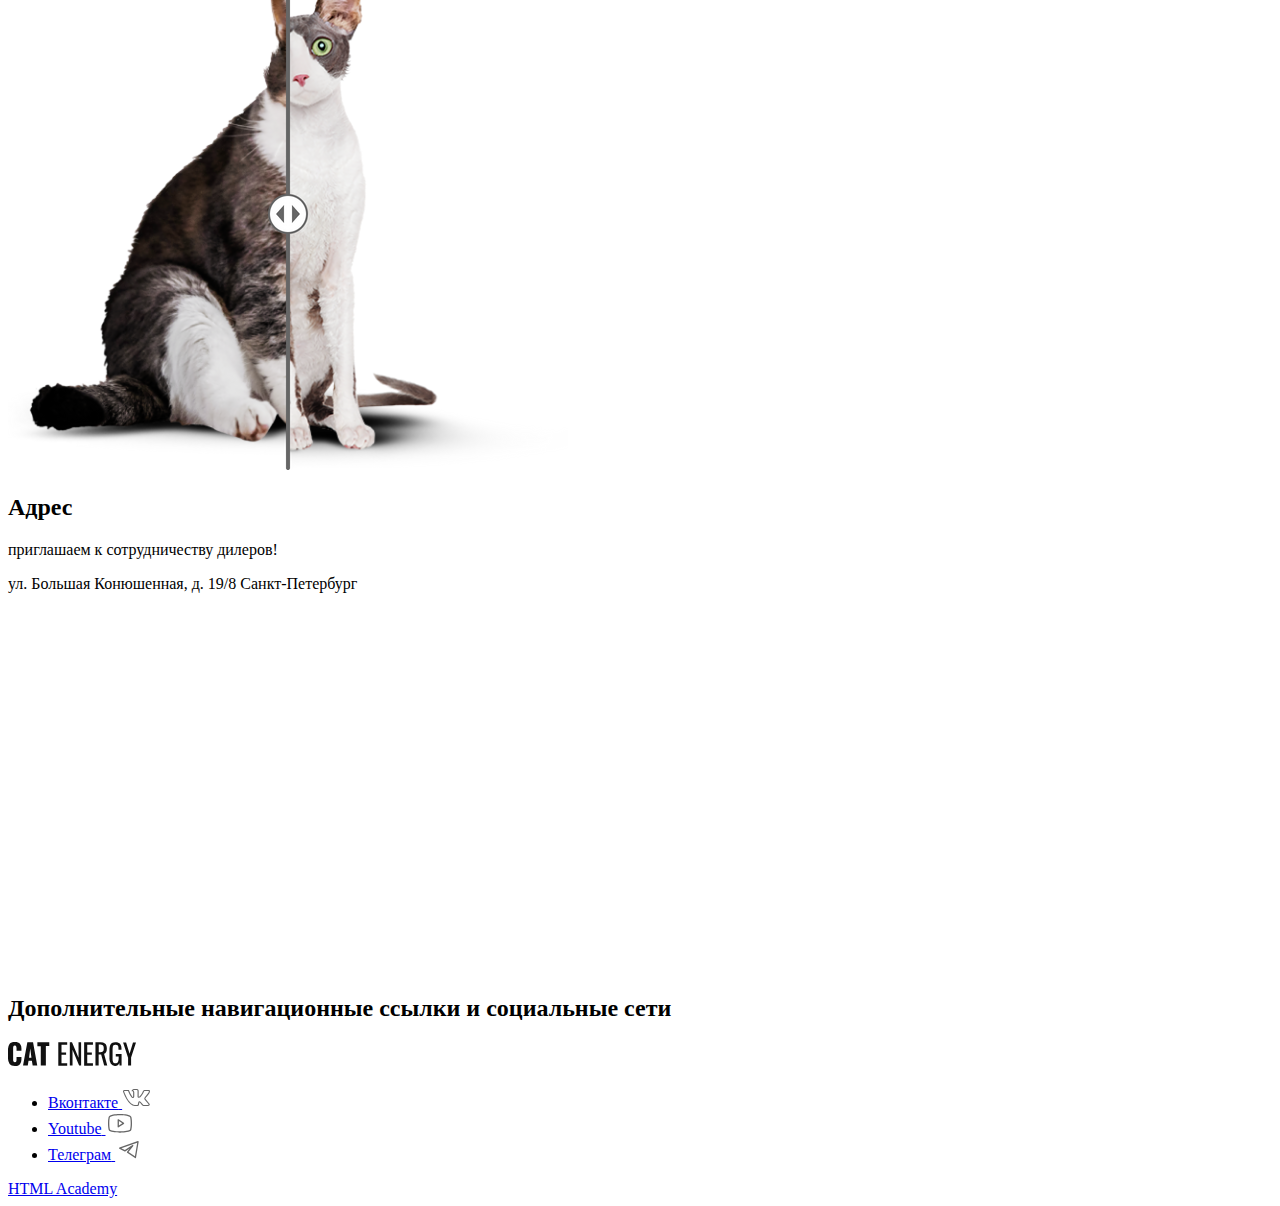
==== commit 641d09d4: "Добавлен iframe с картой" ====
--- a/source/index.html
+++ b/source/index.html
@@ -62,7 +62,9 @@
             <img class="hero__image" width="280" height="270" alt="Питание для котов."
               src="images/index/hero/index-can@1x.png" srcset="images/index/hero/index-can@2x.png 2x">
           </picture>
-          <a class="hero__button button button--primary" href="form.html">подобрать программу</a>
+          <a class="hero__button button button--primary-color button--general-size" href="form.html">
+            <span class="button__description">подобрать программу</span>
+          </a>
         </div>
       </section>
 
@@ -168,11 +170,19 @@
           </p>
         </div>
 
-        <picture>
-          <source type="image/png" width="1440" height="400" media="(min-width: 1440px)" srcset="images/footer/map-stub-desktop@1x.png 1x, images/footer/map-stub-desktop@2x.png 2x">
-          <source type="image/png" width="768" height="400" media="(min-width: 768px)" srcset="images/footer/map-stub-tablet@1x.png 1x, images/footer/map-stub-tablet@2x.png 2x">
-          <img class="location__map" width="320" height="362" alt="Расположение на карте." src="images/footer/map-stub@1x.png" srcset="images/footer/map-stub@2x.png 2x" >
-        </picture>
+        <iframe class="location__map" title="Карта."
+          src="https://www.google.com/maps/embed?pb=!1m18!1m12!1m3!1d26886.827559107398!2d30.326046479230065!3d59.942505644494815!2m3!1f0!2f0!3f0!3m2!1i1024!2i768!4f13.1!3m3!1m2!1s0x4696310fca3de3a1%3A0xba80b1be36549aba!2sHtml%20Academy!5e0!3m2!1sru!2sru!4v1706097194983!5m2!1sru!2sru"
+          width="320" height="362" style="border:0;" allowfullscreen="" loading="lazy" referrerpolicy="no-referrer-when-downgrade"></iframe>
+        <noscript>
+          <picture>
+            <source type="image/png" width="1440" height="400" media="(min-width: 1440px)"
+              srcset="images/footer/map-stub-desktop@1x.png 1x, images/footer/map-stub-desktop@2x.png 2x">
+            <source type="image/png" width="768" height="400" media="(min-width: 768px)"
+              srcset="images/footer/map-stub-tablet@1x.png 1x, images/footer/map-stub-tablet@2x.png 2x">
+            <img class="location__map" width="320" height="362" alt="Расположение на карте."
+              src="images/footer/map-stub@1x.png" srcset="images/footer/map-stub@2x.png 2x">
+          </picture>
+        </noscript>
       </section>
 
       <section class="main-footer__links footer-links cup-container">
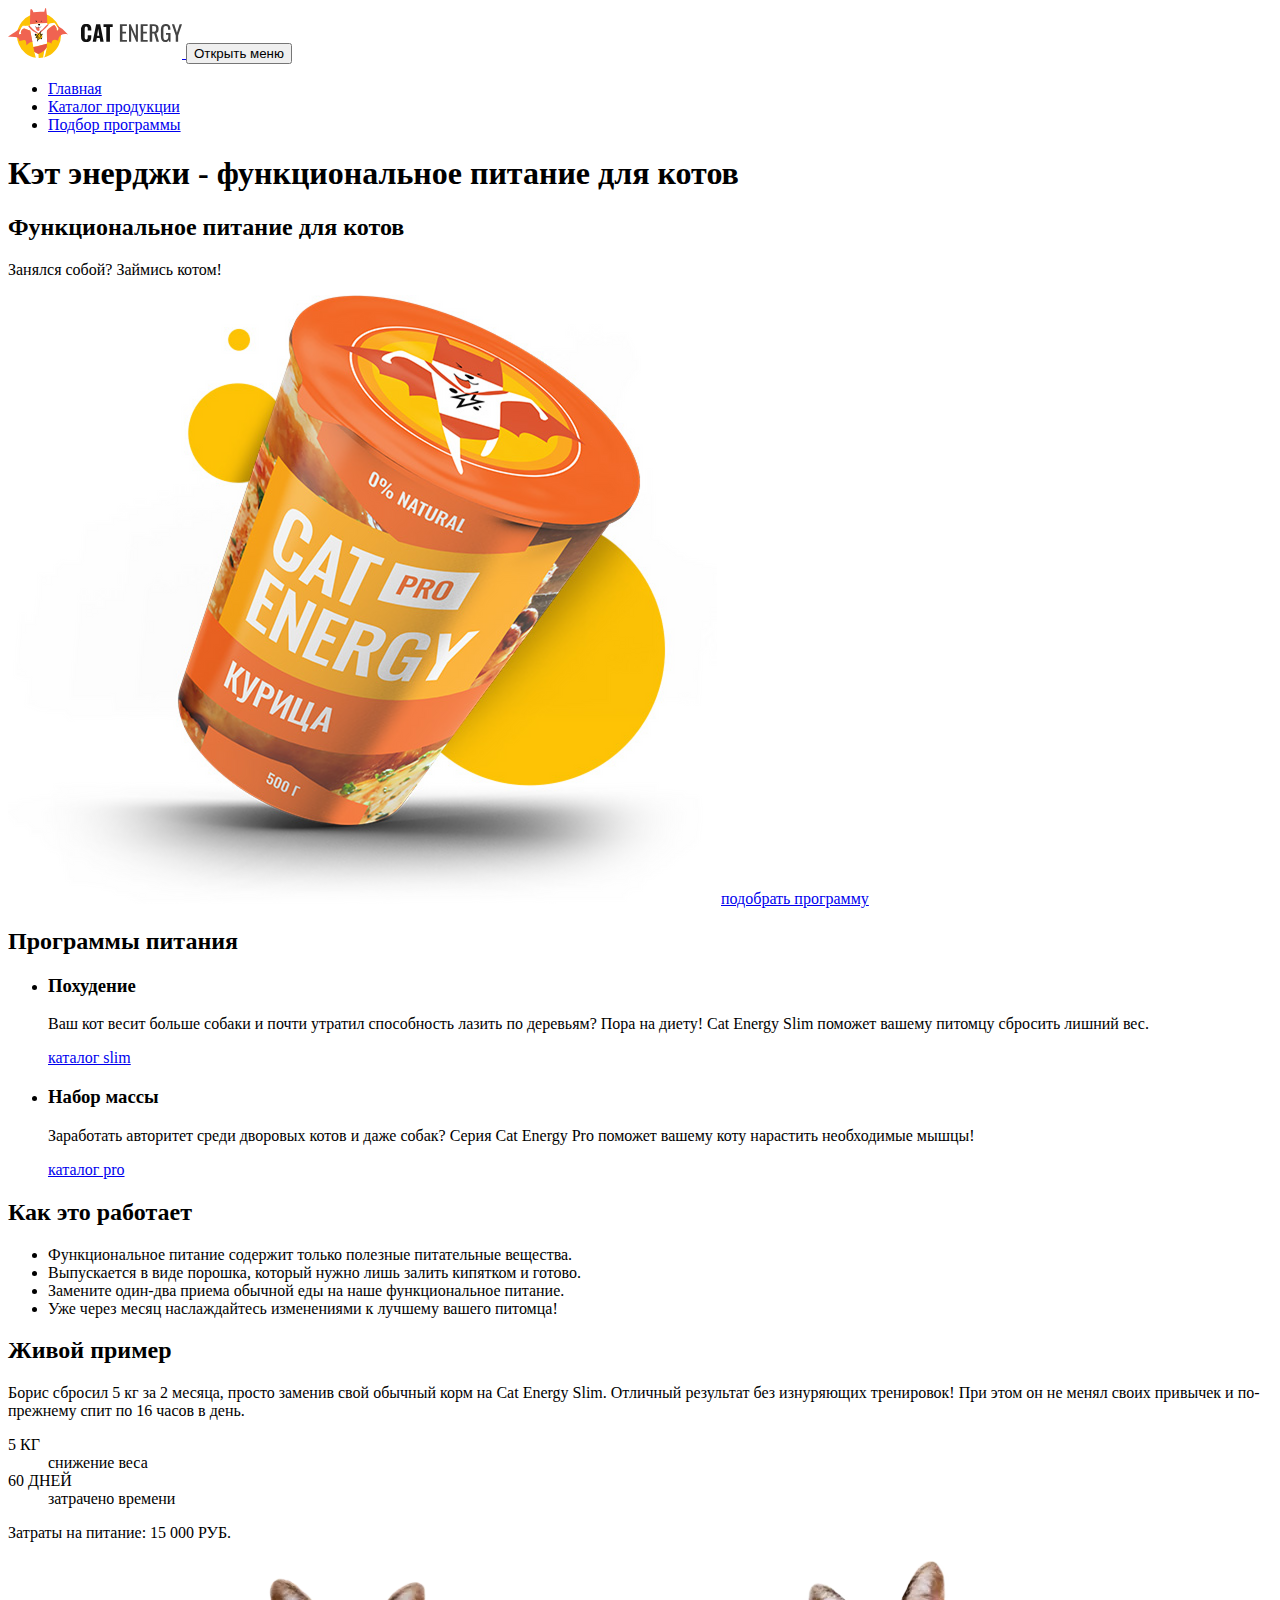
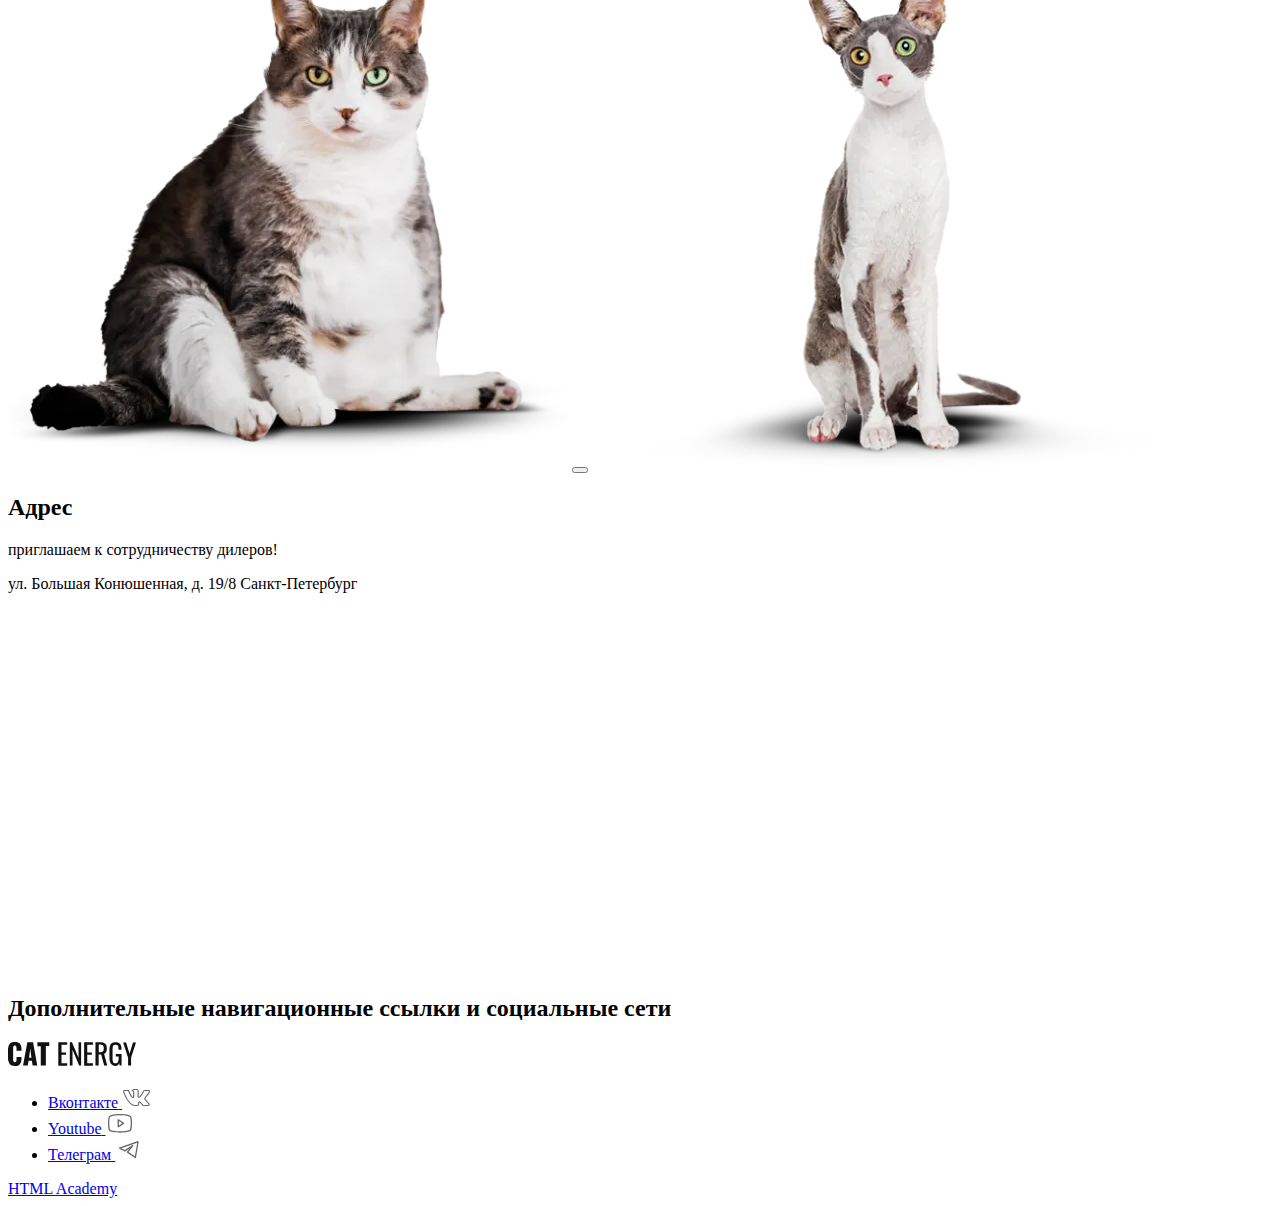
==== commit 236e2569: "Исправлен слайдер в примере" ====
--- a/source/index.html
+++ b/source/index.html
@@ -145,15 +145,28 @@
           </div>
 
         </div>
+
         <div class="example__slider example-slider">
           <picture>
-            <source type="image/png" width="560" height="512" media="(min-width: 768px)"
-              srcset="images/index/example/cat-slider-stub-tablet@1x.png 1x, images/index/example/cat-slider-stub-tablet@2x.png 2x">
-            <img class="example-slider__image example-slider__image--before" width="280" height="256"
-              alt="Сравнение До диеты и После." src="images/index/example/cat-slider-stub@1x.png"
-              srcset="images/index/example/cat-slider-stub@2x.png 2x">
-          </picture>
-        </div>
+            <source media="(min-width: 768px)"
+              srcset="images/index/example/fat-cat-slider-tablet@1x.webp 1x, images/index/example/fat-cat-slider-tablet@2x.webp 2x" type="image/webp"
+              width="560" height="512">
+            <img class="example-slider__image example-slider__image--fat" loading="lazy"
+              src="images/index/example/fat-cat-slider@1x.webp" srcset="images/index/example/fat-cat-slider@2x.webp 2x" width="280"
+              height="256" alt="результат 'ДО'.">
+          </picture>
+          <button class="example-slider__button button" type="button" aria-label="кнопка слайдера">
+          </button>
+          <picture>
+            <source media="(min-width: 768px)"
+              srcset="images/index/example/thin-cat-slider-tablet@1x.webp 1x, images/index/example/thin-cat-slider-tablet@2x.webp 2x" type="image/webp"
+              width="560" height="512">
+            <img class="example-slider__image example-slider__image--thin" loading="lazy"
+              src="images/index/example/thin-cat-slider@1x.webp" srcset="images/index/example/thin-cat-slider@2x.webp 2x" width="280"
+              height="256" alt="результат 'ПОСЛЕ'.">
+          </picture>
+        </div>
+
       </section>
 
     </main>
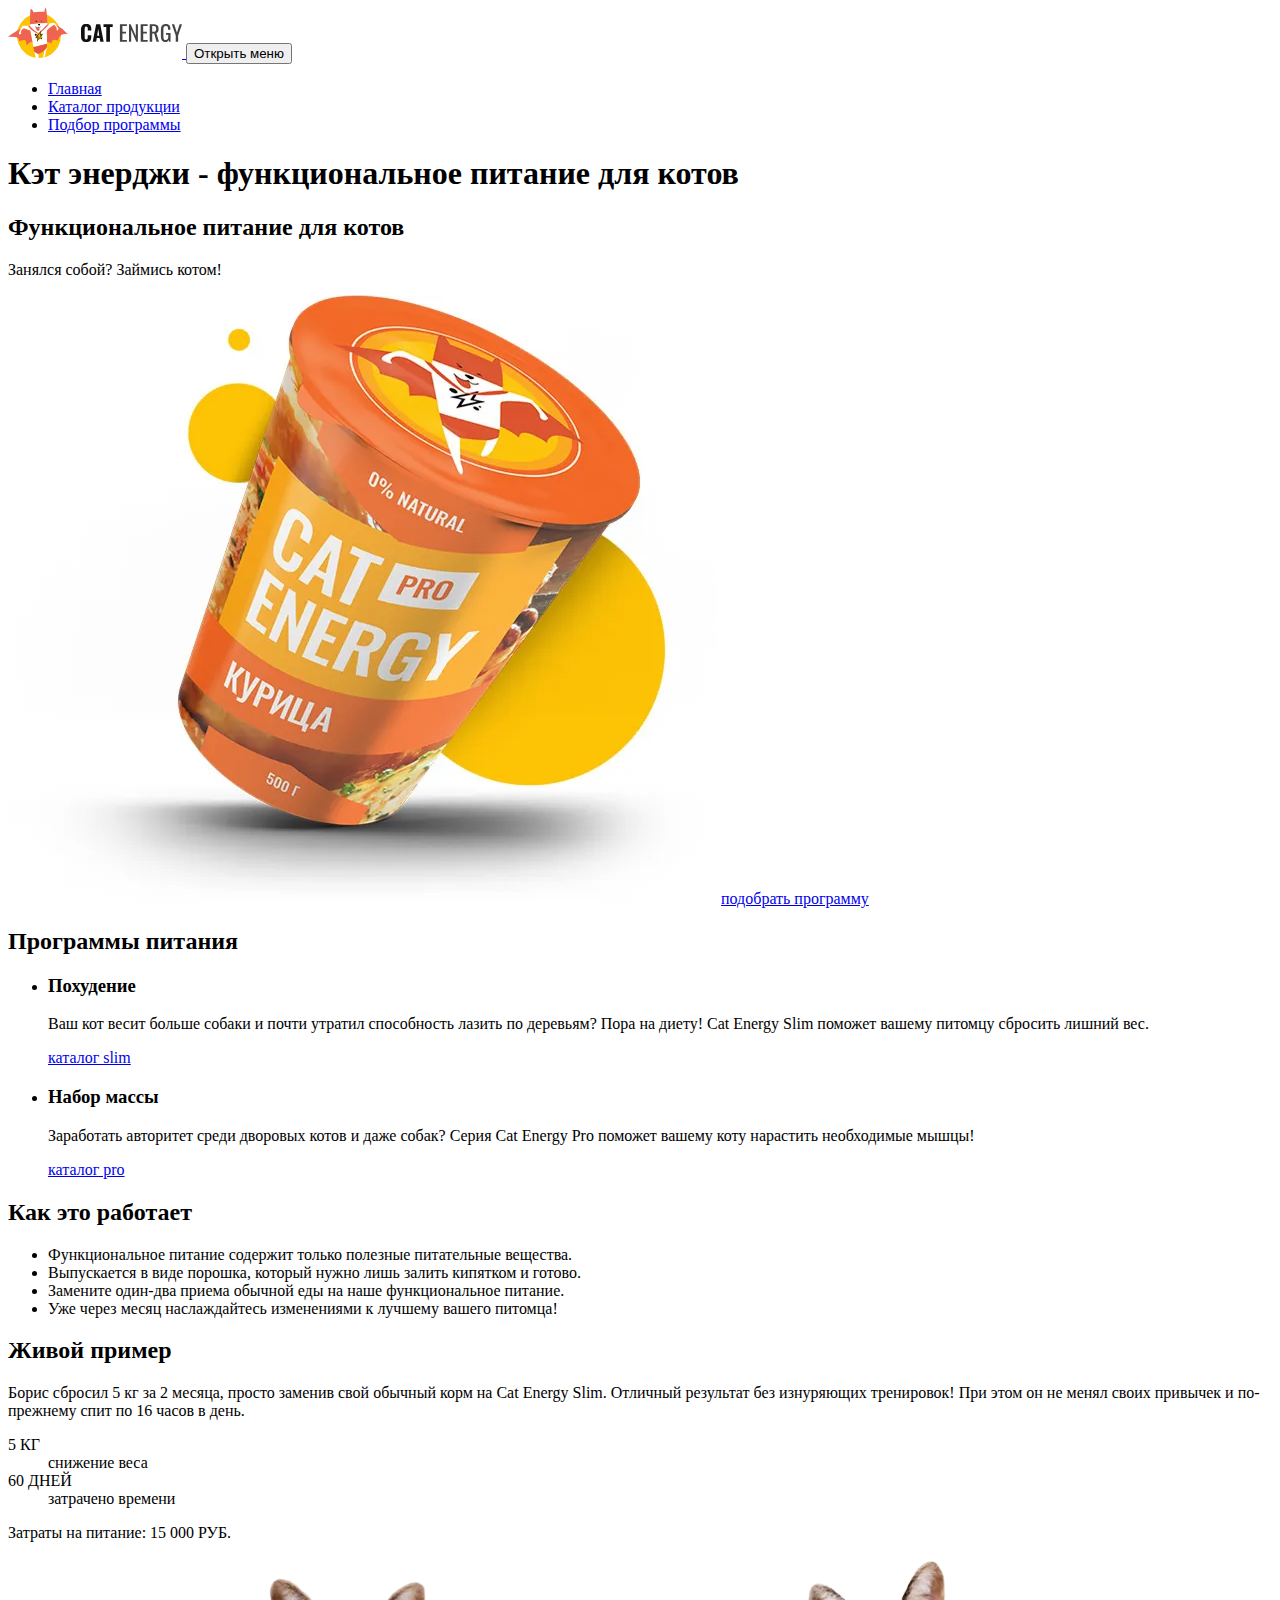
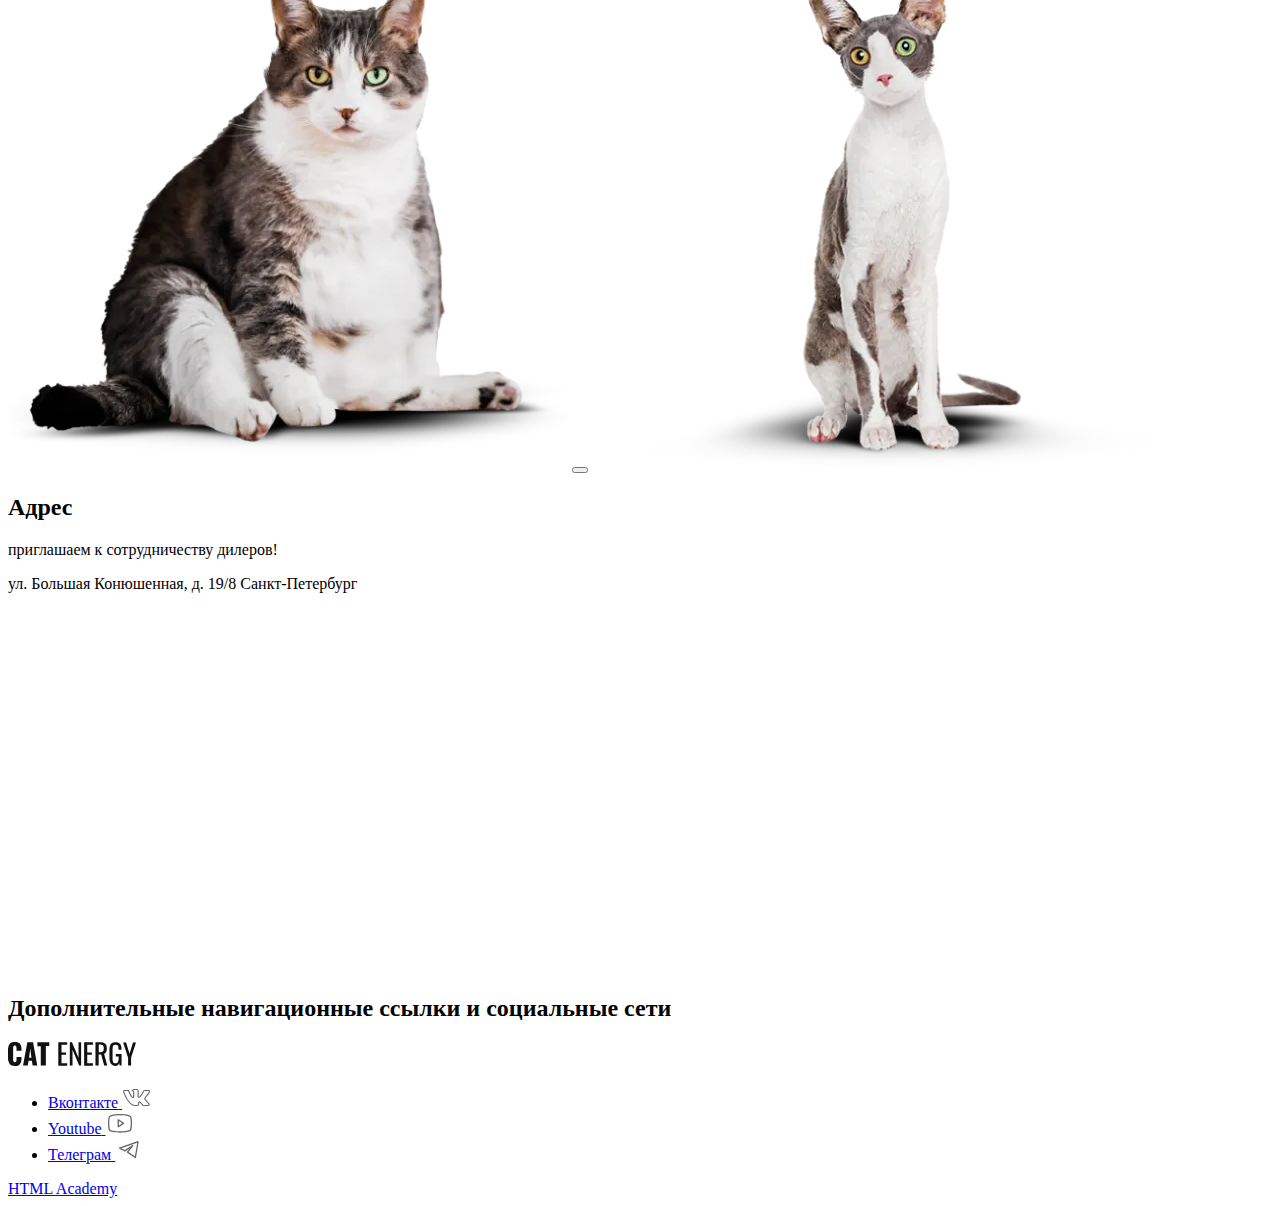
==== commit 42637e2a: "Сделан pixelperfect для главной страницы (десктоп)" ====
--- a/source/index.html
+++ b/source/index.html
@@ -55,12 +55,12 @@
           <h2 class="hero__title">Функциональное питание для котов</h2>
           <p class="hero__slogan">Занялся собой? Займись котом!</p>
           <picture>
-            <source type="image/png" width="552" height="499" media="(min-width: 1440px)"
-              srcset="images/index/hero/index-can-desktop@1x.png 1x, images/index/hero/index-can-desktop@2x.png 2x">
-            <source type="image/png" width="709" height="609" media="(min-width: 768px)"
-              srcset="images/index/hero/index-can-tablet@1x.png 1x, images/index/hero/index-can-tablet@2x.png 2x">
+            <source type="image/webp" width="552" height="499" media="(min-width: 1440px)"
+              srcset="images/index/hero/index-can-desktop@1x.webp 1x, images/index/hero/index-can-desktop@2x.webp 2x">
+            <source type="image/webp" width="709" height="609" media="(min-width: 768px)"
+              srcset="images/index/hero/index-can-tablet@1x.webp 1x, images/index/hero/index-can-tablet@2x.webp 2x">
             <img class="hero__image" width="280" height="270" alt="Питание для котов."
-              src="images/index/hero/index-can@1x.png" srcset="images/index/hero/index-can@2x.png 2x">
+              src="images/index/hero/index-can@1x.webp" srcset="images/index/hero/index-can@2x.webp 2x">
           </picture>
           <a class="hero__button button button--primary-color button--general-size" href="form.html">
             <span class="button__description">подобрать программу</span>
@@ -71,22 +71,26 @@
       <section class="diets cup-container">
         <h2 class="visually-hidden">Программы питания</h2>
         <ul class="diets__list">
-          <li class="diets__item diet">
+          <li class="diets__item diet diet--slim">
             <h3 class="diet__title diet__title--slim">Похудение</h3>
             <p class="diet__description">
               Ваш кот весит больше собаки и почти утратил способность лазить по деревьям?
               Пора на диету! Cat Energy Slim поможет вашему питомцу сбросить лишний вес.
             </p>
-            <a class="diet__link" href="catalog.html">каталог slim</a>
-          </li>
-
-          <li class="diets__item diet">
+            <div class="diet__link-wrapper">
+              <a class="diet__link" href="catalog.html">каталог slim</a>
+            </div>
+          </li>
+
+          <li class="diets__item diet diet--weight">
             <h3 class="diet__title diet__title--weight">Набор массы</h3>
             <p class="diet__description">
               Заработать авторитет среди дворовых котов и даже собак?
               Серия Cat Energy Pro поможет вашему коту нарастить необходимые мышцы!
             </p>
-            <a class="diet__link" href="catalog.html">каталог pro</a>
+            <div class="diet__link-wrapper">
+              <a class="diet__link" href="catalog.html">каталог pro</a>
+            </div>
           </li>
         </ul>
       </section>
@@ -104,7 +108,7 @@
             Замените один-два приема обычной еды на наше функциональное питание.
           </li>
           <li class="advantages__item advantages__item--timer">
-            Уже через месяц наслаждайтесь изменениями к лучшему вашего питомца!
+            Уже через месяц наслаждайтесь изменениями к лучшему вашего&nbsp;питомца!
           </li>
         </ul>
       </section>
@@ -177,7 +181,7 @@
         <h2 class="visually-hidden">Адрес</h2>
 
         <div class="location__business-card business-card cup-container">
-          <p class="business-card__title">приглашаем к сотрудничеству дилеров!</p>
+          <p class="business-card__title">приглашаем к&nbsp;сотрудничеству дилеров!</p>
           <p class="business-card__street">ул. Большая Конюшенная, д. 19/8
             <span class="business-card__city">Санкт-Петербург</span>
           </p>
